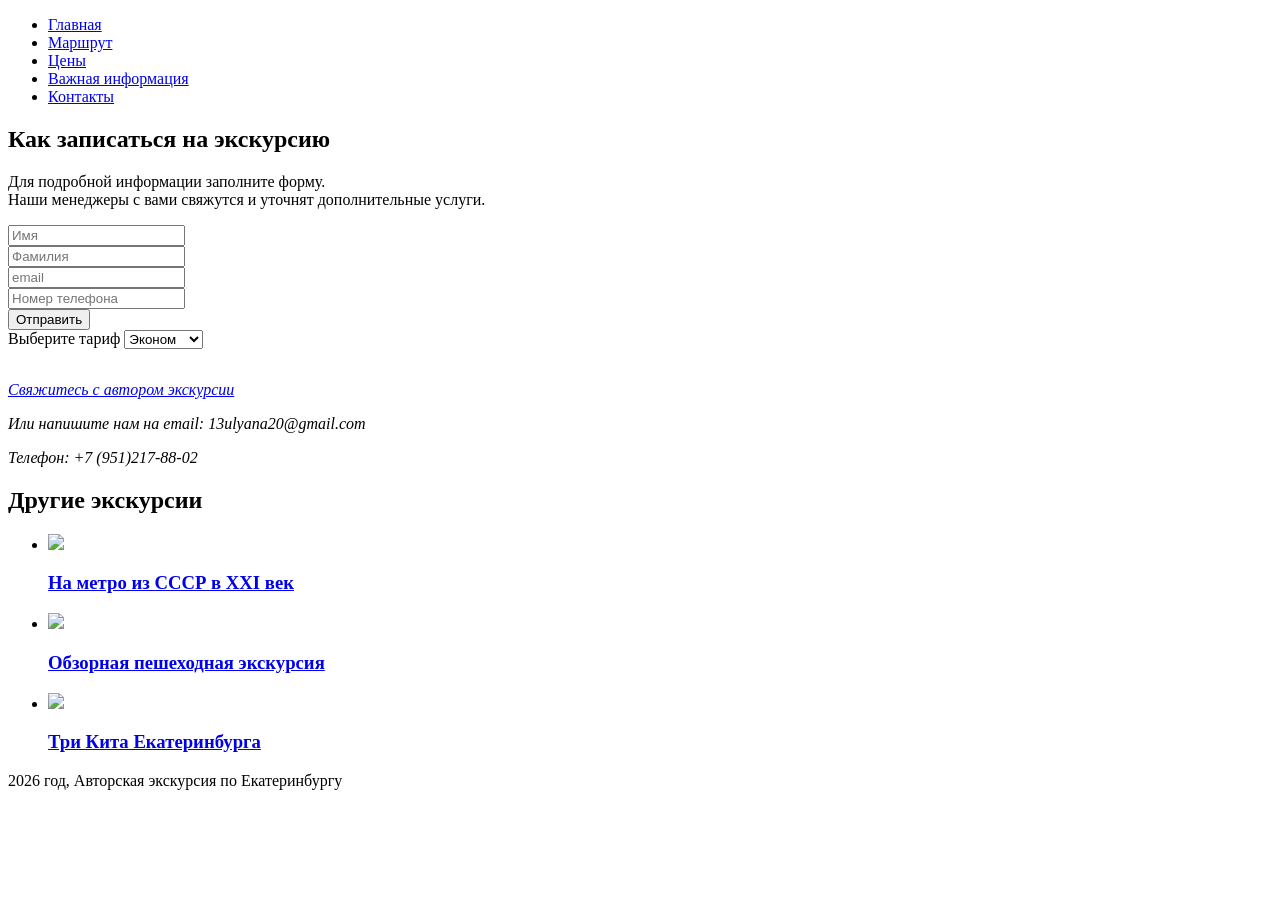
==== contacts.html @ 9aa8b4aa "Create contacts.html" ====
<!DOCTYPE html>
<html lang="ru" class="page">
<head>
  <meta charset="utf-8">
  <meta name="viewport" content="width=device-width, initial-scale=1.0">
  <title>Контакты и запись на экскурсию</title>
  <link rel="stylesheet" href="./excursion.css">
</head>

<body class="page-body">
  <header class="page-header">
    <div class="container">
      <nav class="navbar">
        <ul class="navbar-list">
          <li class="navbar-item">
            <a class="navbar-link" href="index.html">Главная</a>
          </li>
          <li class="navbar-item">
            <a class="navbar-link" href="route.html">Маршрут</a>
          </li>
          <li class="navbar-item">
            <a class="navbar-link" href="prices.html">Цены</a>
          </li>
          <li class="navbar-item">
            <a class="navbar-link" href="special-info.html">Важная информация</a>
          </li>
          <li class="navbar-item">
            <a class="navbar-link" href="contacts.html">Контакты</a>
          </li>
        </ul>
      </nav>
    </div>
  </header>

  <main>
    <div class="page-content">
      <div class="container">
        <div class="page-main-column">
          <section class="page-section contacts" id="contacts">
            <div class="contacts-content">
              <h2 class="contacts-title">Как записаться на экскурсию</h2>  
              <p>Для подробной информации заполните форму.<br>
                Наши менеджеры с вами свяжутся и уточнят дополнительные услуги.</p>

              <form class="contacts-form" method="post" action="/">
                <input type="text" placeholder="Имя"><br>
                <input type="text" placeholder="Фамилия"><br>
                <input type="email" placeholder="email"><br>
                <input type="tel" placeholder="Номер телефона"><br>
                <button type="submit">Отправить</button>
              
                <div class="contacts-form-bottom">
                  <label class="contacts-tariff-label" for="tariff">Выберите тариф</label>
                  <select class="contacts-select" name="tariff" id="tariff">
                    <option value="economy">Эконом</option>
                    <option value="comfort">Комфорт</option>
                    <option value="premium">Премиум</option>
                    <option value="luxure">Люкс</option>
                  </select>
                </div>
              </form>
            </div>
            <address class="contacts-address" style="margin-top: 2rem;">
              <a class="contacts-btn" href="https://vk.com/chirkova_20">Свяжитесь с автором экскурсии</a>
              <p style="margin-top: 1rem;">Или напишите нам на email: 13ulyana20@gmail.com </p>
              <p>Телефон: +7 (951)217-88-02</p>
            </address>
          </section>
        </div>
        <aside class="sidebar">
          <h2 class="sidebar-title">Другие экскурсии</h2>
          <ul class="sidebar-list">
            <li>
              <article class="sidebar-card">
                <a class="card-image-link" href="https://www.sputnik8.com/ru/ekaterinburg/activities/80645-na-metro-iz-sssr-v-21-vek?event_date=2026-05-08&option_id=80645&event_id=242078743&ticket_id_195899=1">
                  <img class="sidebar-img" src="images/card-6.jpg">
                </a>
                <h3 class="card-image-title"><a href="https://www.sputnik8.com/ru/ekaterinburg/activities/80645-na-metro-iz-sssr-v-21-vek?event_date=2026-05-08&option_id=80645&event_id=242078743&ticket_id_195899=1">На метро из СССР в XXI век</a></h3>
              </article>
            </li>
            <li>
              <article class="sidebar-card">
                <a class="card-image-link" href="https://www.sputnik8.com/ru/ekaterinburg/activities/79742-obzornaya-peshehodnaya-ekskursiya-po-ekaterinburgu?event_date=2026-05-07&event_id=241584080&option_id=79742&ticket_id_79006=1">
                  <img class="sidebar-img" src="images/card-1.jpg" >
                </a>
                <h3 class="card-image-title"><a href="https://www.sputnik8.com/ru/ekaterinburg/activities/79742-obzornaya-peshehodnaya-ekskursiya-po-ekaterinburgu?event_date=2026-05-07&event_id=241584080&option_id=79742&ticket_id_79006=1">Обзорная пешеходная экскурсия</a></h3>
              </article>
            </li>
            <li>
              <article class="sidebar-card">
                <a class="card-image-link" href="https://www.sputnik8.com/ru/ekaterinburg/activities/32201-stolitsa-urala-ili-3-kita-ekaterinburga?event_date=2026-05-08&option_id=32201&event_id=196593604&ticket_id_88260=1">
                  <img class="sidebar-img" src="images/card-4.jpg" >
                </a>
                <h3 class="card-image-title"><a href="https://www.sputnik8.com/ru/ekaterinburg/activities/32201-stolitsa-urala-ili-3-kita-ekaterinburga?event_date=2026-05-08&option_id=32201&event_id=196593604&ticket_id_88260=1">Три Кита Екатеринбурга</a></h3>
              </article>
            </li>
          </ul>
        </aside>

      </div>
    </div>
  </main>
        
  <footer class="page-footer">
    <div class="container">
      <p class="copyright">2026 год, Авторская экскурсия по Екатеринбургу</p>
    </div>
  </footer>
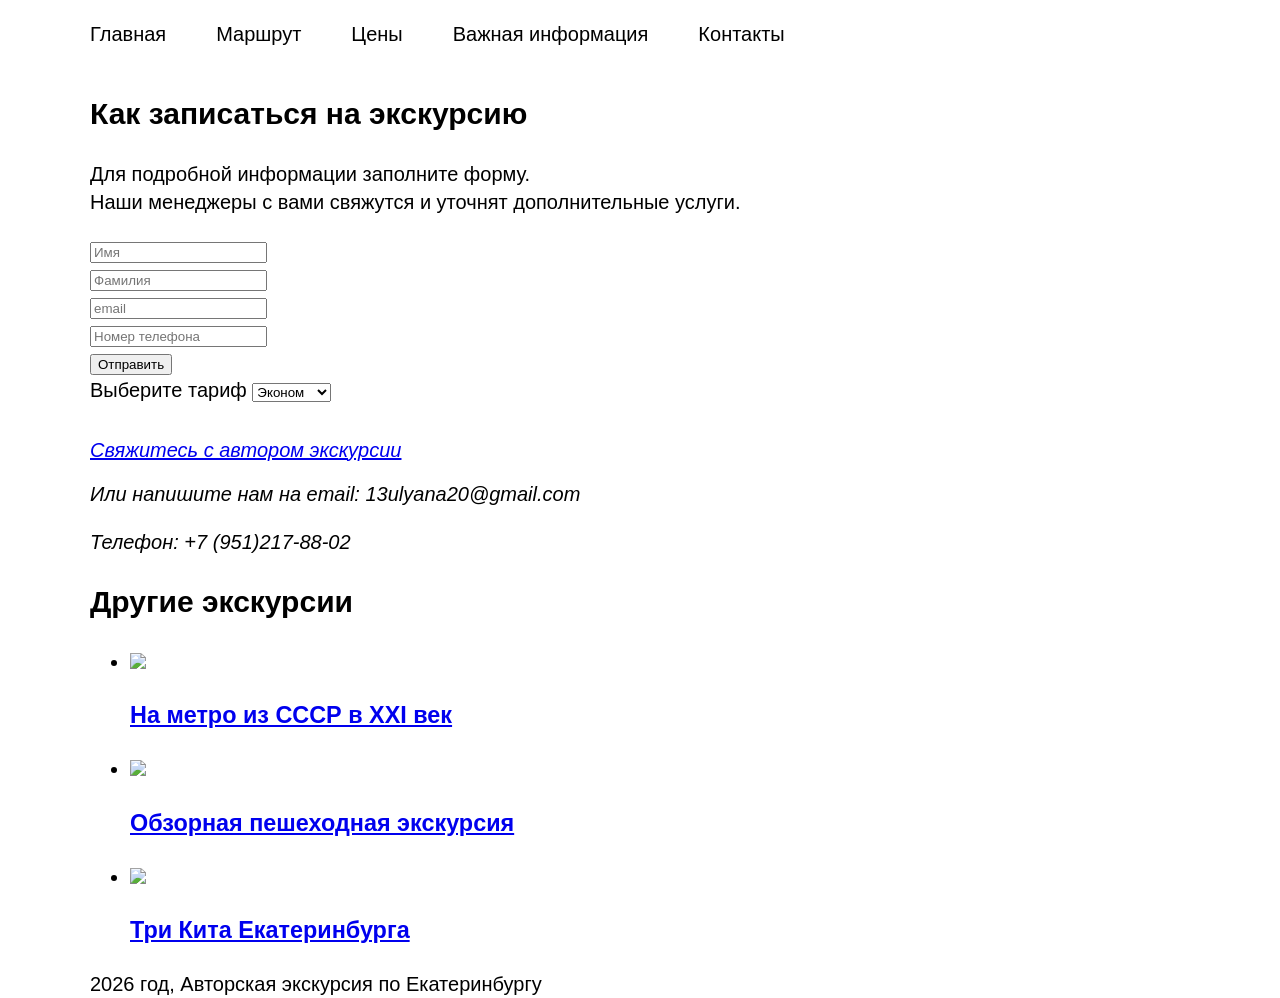
==== commit 3bbc0ee4: "Update contacts.html" ====
--- a/contacts.html
+++ b/contacts.html
@@ -5,6 +5,7 @@
   <meta name="viewport" content="width=device-width, initial-scale=1.0">
   <title>Контакты и запись на экскурсию</title>
   <link rel="stylesheet" href="./excursion.css">
+  <link rel="stylesheet" href="./common.css">
 </head>
 
 <body class="page-body">
--- a/common.css
+++ b/common.css
@@ -0,0 +1,64 @@
+
+@font-face {
+    font-family: "Open Sans";
+    font-style: normal;
+    font-weight: 400;
+    font-display: swap;
+    src: url("./шрифты/OpenSans-Regular.woff") format(woff);
+}
+
+@font-face {
+    font-family: "Open Sans";
+    font-style: normal;
+    font-weight: 700;
+    font-display: swap;
+    src: url("./шрифты/OpenSans-Bold.woff") format(woff);
+}
+
+html {
+    height: 100%;
+}
+
+.page-body {
+    min-height: 100%;
+    margin: 0;
+    font-family: "Open Sans", sans-serif;
+    font-size: 20px;
+    line-height: 1.4;
+    color: #000;
+}
+
+.container {
+    width: 1200px;
+    margin: 0 auto;
+    padding: 0 50px;
+    box-sizing: border-box;
+}
+
+
+.page-header {
+    padding: 20px 0;
+}
+
+
+.navbar-list {
+    display: flex;
+    align-items: center;
+    flex-wrap: wrap;
+    margin: 0;
+    padding: 0;
+    list-style: none;
+}
+
+.navbar-item:not(:last-child) {
+    margin-right: 50px;
+}
+
+.navbar-link {
+    color: #000000;
+    text-decoration: none;
+}
+
+.navbar-link:hover {
+    opacity: 0.5;
+}
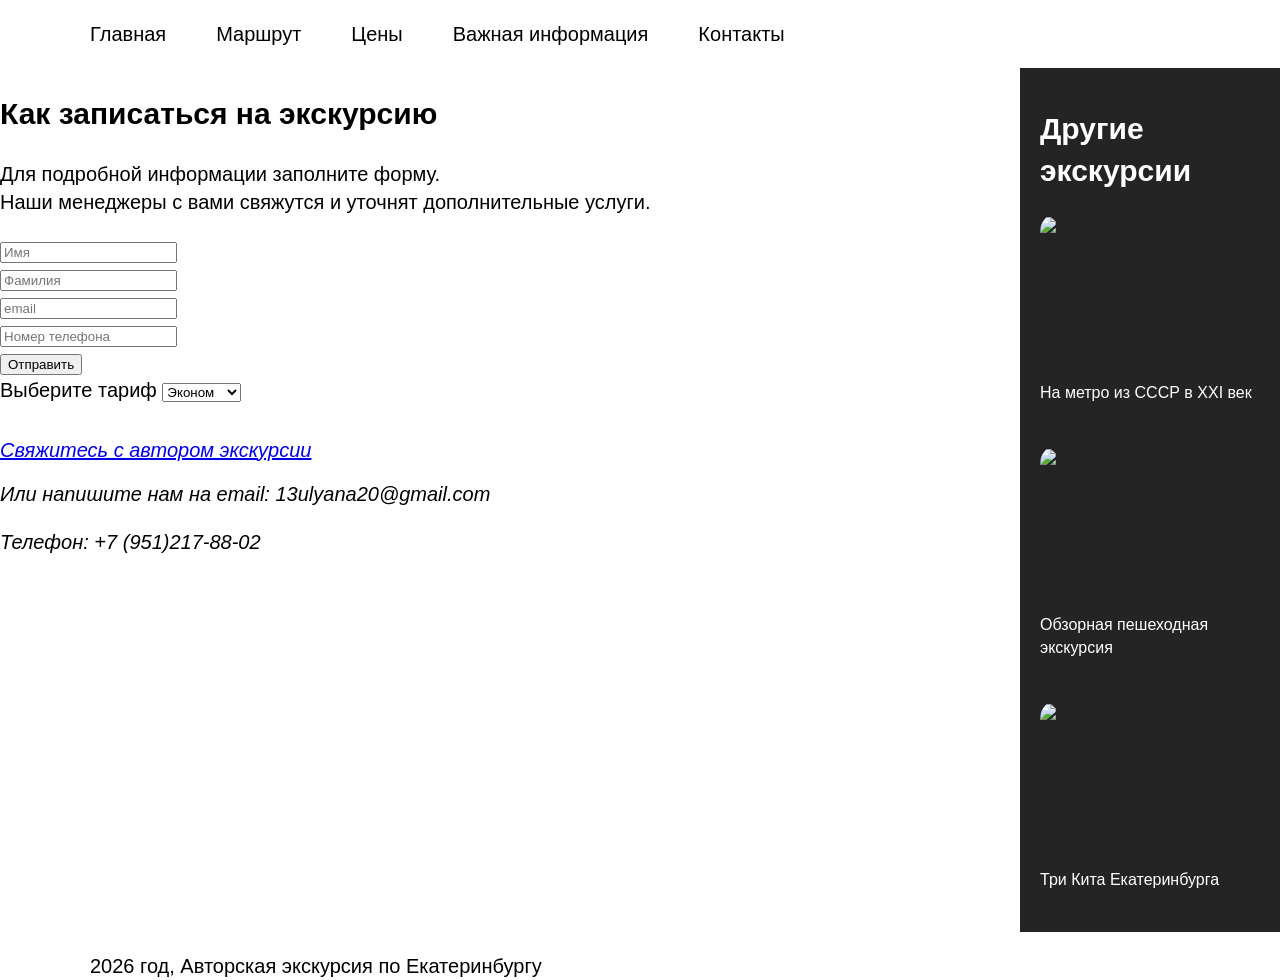
==== commit 663cd074: "Update contacts.html" ====
--- a/contacts.html
+++ b/contacts.html
@@ -4,14 +4,14 @@
   <meta charset="utf-8">
   <meta name="viewport" content="width=device-width, initial-scale=1.0">
   <title>Контакты и запись на экскурсию</title>
-  <link rel="stylesheet" href="./excursion.css">
+  <link rel="stylesheet" href="./contacts.css">
   <link rel="stylesheet" href="./common.css">
 </head>
 
 <body class="page-body">
   <header class="page-header">
     <div class="container">
-      <nav class="navbar">
+      <nav >
         <ul class="navbar-list">
           <li class="navbar-item">
             <a class="navbar-link" href="index.html">Главная</a>
@@ -35,9 +35,8 @@
 
   <main>
     <div class="page-content">
-      <div class="container">
         <div class="page-main-column">
-          <section class="page-section contacts" id="contacts">
+          <section class="page-section contacts">
             <div class="contacts-content">
               <h2 class="contacts-title">Как записаться на экскурсию</h2>  
               <p>Для подробной информации заполните форму.<br>
@@ -99,7 +98,6 @@
         </aside>
 
       </div>
-    </div>
   </main>
         
   <footer class="page-footer">
--- a/common.css
+++ b/common.css
@@ -62,3 +62,63 @@
 .navbar-link:hover {
     opacity: 0.5;
 }
+
+.page-content{
+    background-image: linear-gradient(90deg, #fff 50%, #242424 50%);
+    display: grid;
+    grid-template-columns: 1fr 260px;
+}
+
+.page-main-column {
+    background-color: #fff;
+}
+
+.sidebar {
+    padding: 40px 0 40px 20px ;
+    background-color: #242424;
+    color:#fff;
+}
+
+.sidebar-title {
+    margin: 0;
+    margin-bottom: 20px;
+    font-size: 30px;
+    font-weight: 700;
+}
+.sidebar-list {
+    margin: 0;
+    padding: 0;
+    list-style-type: none;
+}
+
+.sidebar li:not(:last-child) {
+    margin-bottom: 40px;
+}
+
+.card-image-link {
+    display: block;
+    width: 100%;
+    height: 160px;
+    border-radius: 20px;
+    overflow: hidden;
+}
+
+.card-image-link:hover {
+    opacity: 0.5;
+}
+
+.card-image-title {
+    margin: 0;
+    margin-top: 10px;
+    font-size: 16px;
+    font-weight: 400;
+}
+
+.card-image-title a {
+    color: inherit;
+    text-decoration: none;
+}
+
+.card-image-title a:hover {
+    opacity: 0.5;
+}
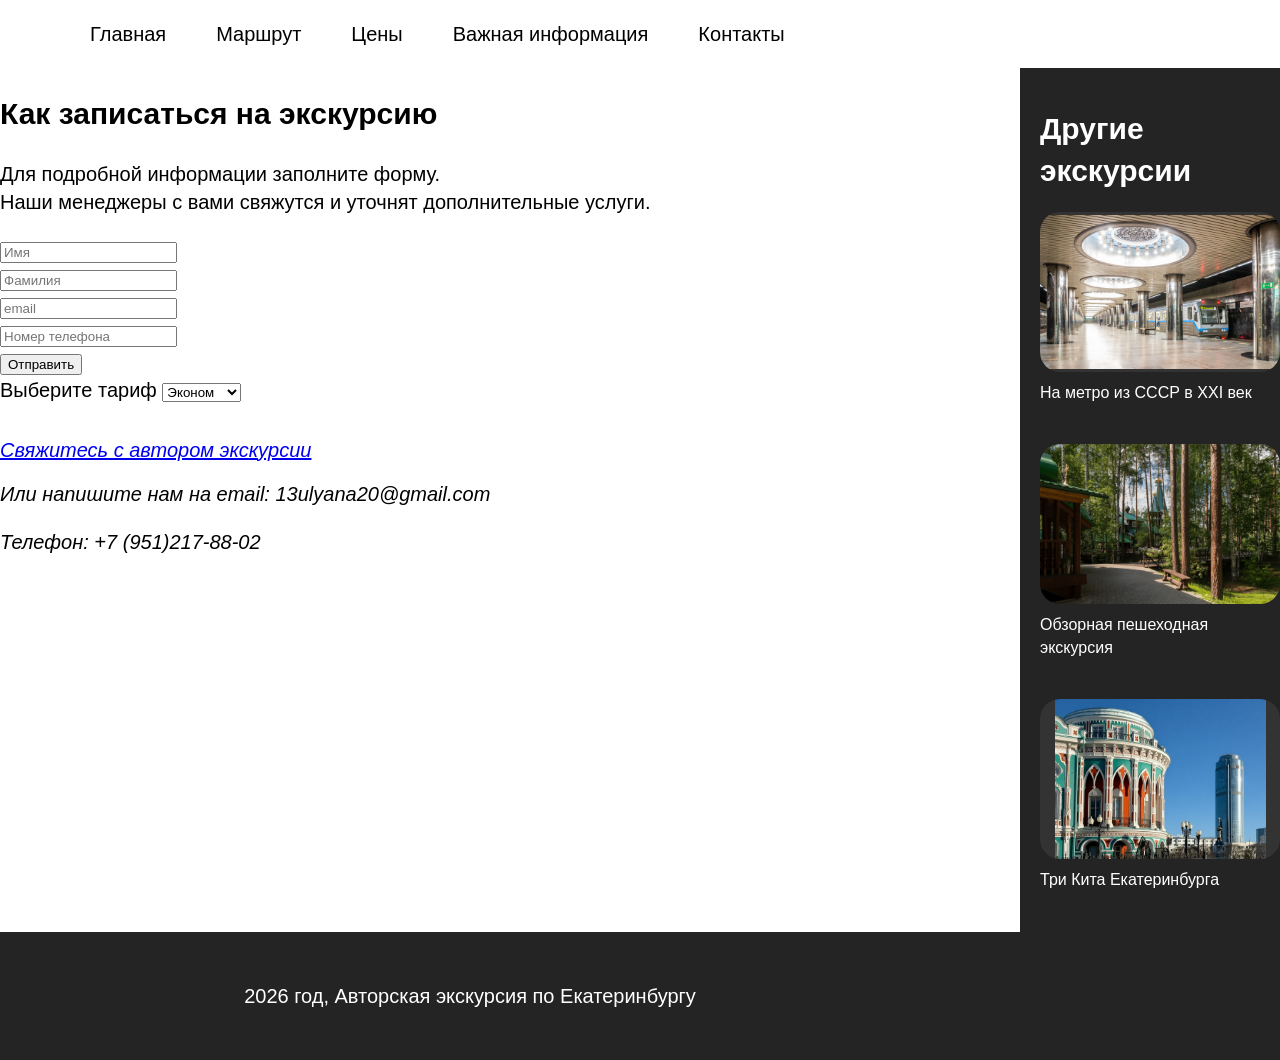
==== commit 1bde1214: "Update contacts.html" ====
--- a/contacts.html
+++ b/contacts.html
@@ -71,35 +71,49 @@
           <h2 class="sidebar-title">Другие экскурсии</h2>
           <ul class="sidebar-list">
             <li>
-              <article class="sidebar-card">
-                <a class="card-image-link" href="https://www.sputnik8.com/ru/ekaterinburg/activities/80645-na-metro-iz-sssr-v-21-vek?event_date=2026-05-08&option_id=80645&event_id=242078743&ticket_id_195899=1">
-                  <img class="sidebar-img" src="images/card-6.jpg">
-                </a>
-                <h3 class="card-image-title"><a href="https://www.sputnik8.com/ru/ekaterinburg/activities/80645-na-metro-iz-sssr-v-21-vek?event_date=2026-05-08&option_id=80645&event_id=242078743&ticket_id_195899=1">На метро из СССР в XXI век</a></h3>
-              </article>
-            </li>
-            <li>
-              <article class="sidebar-card">
-                <a class="card-image-link" href="https://www.sputnik8.com/ru/ekaterinburg/activities/79742-obzornaya-peshehodnaya-ekskursiya-po-ekaterinburgu?event_date=2026-05-07&event_id=241584080&option_id=79742&ticket_id_79006=1">
-                  <img class="sidebar-img" src="images/card-1.jpg" >
-                </a>
-                <h3 class="card-image-title"><a href="https://www.sputnik8.com/ru/ekaterinburg/activities/79742-obzornaya-peshehodnaya-ekskursiya-po-ekaterinburgu?event_date=2026-05-07&event_id=241584080&option_id=79742&ticket_id_79006=1">Обзорная пешеходная экскурсия</a></h3>
-              </article>
-            </li>
-            <li>
-              <article class="sidebar-card">
-                <a class="card-image-link" href="https://www.sputnik8.com/ru/ekaterinburg/activities/32201-stolitsa-urala-ili-3-kita-ekaterinburga?event_date=2026-05-08&option_id=32201&event_id=196593604&ticket_id_88260=1">
-                  <img class="sidebar-img" src="images/card-4.jpg" >
-                </a>
-                <h3 class="card-image-title"><a href="https://www.sputnik8.com/ru/ekaterinburg/activities/32201-stolitsa-urala-ili-3-kita-ekaterinburga?event_date=2026-05-08&option_id=32201&event_id=196593604&ticket_id_88260=1">Три Кита Екатеринбурга</a></h3>
-              </article>
-            </li>
+  <article>
+    <a class="card-image-link" 
+       href="https://www.sputnik8.com/ru/ekaterinburg/activities/80645-na-metro-iz-sssr-v-21-vek?event_date=2026-05-08&option_id=80645&event_id=242078743&ticket_id_195899=1"
+       style="background-image: url('images/card-6.jpg');">
+    </a>
+    <h3 class="card-image-title">
+      <a href="https://www.sputnik8.com/ru/ekaterinburg/activities/80645-na-metro-iz-sssr-v-21-vek?event_date=2026-05-08&option_id=80645&event_id=242078743&ticket_id_195899=1">
+        На метро из СССР в XXI век
+      </a>
+    </h3>
+  </article>
+</li>
+ <li>
+  <article>
+    <a class="card-image-link" 
+       href="https://www.sputnik8.com/ru/ekaterinburg/activities/79742-obzornaya-peshehodnaya-ekskursiya-po-ekaterinburgu?event_date=2026-05-07&event_id=241584080&option_id=79742&ticket_id_79006=1"
+       style="background-image: url('images/card-1.jpg');">
+    </a>
+    <h3 class="card-image-title">
+      <a href="https://www.sputnik8.com/ru/ekaterinburg/activities/79742-obzornaya-peshehodnaya-ekskursiya-po-ekaterinburgu?event_date=2026-05-07&event_id=241584080&option_id=79742&ticket_id_79006=1">
+        Обзорная пешеходная экскурсия
+      </a>
+    </h3>
+  </article>
+   </li>
+<li>
+  <article>
+    <a class="card-image-link" 
+       href="https://www.sputnik8.com/ru/ekaterinburg/activities/32201-stolitsa-urala-ili-3-kita-ekaterinburga?event_date=2026-05-08&option_id=32201&event_id=196593604&ticket_id_88260=1"
+       style="background-image: url('images/card-4.jpg');">
+    </a>
+    <h3 class="card-image-title">
+      <a href="https://www.sputnik8.com/ru/ekaterinburg/activities/32201-stolitsa-urala-ili-3-kita-ekaterinburga?event_date=2026-05-08&option_id=32201&event_id=196593604&ticket_id_88260=1">
+        Три Кита Екатеринбурга
+      </a>
+    </h3>
+  </article>
+</li>
           </ul>
         </aside>
 
       </div>
   </main>
-        
   <footer class="page-footer">
     <div class="container">
       <p class="copyright">2026 год, Авторская экскурсия по Екатеринбургу</p>
--- a/common.css
+++ b/common.css
@@ -41,6 +41,7 @@
 }
 
 
+
 .navbar-list {
     display: flex;
     align-items: center;
@@ -63,6 +64,8 @@
     opacity: 0.5;
 }
 
+
+
 .page-content{
     background-image: linear-gradient(90deg, #fff 50%, #242424 50%);
     display: grid;
@@ -72,6 +75,8 @@
 .page-main-column {
     background-color: #fff;
 }
+
+
 
 .sidebar {
     padding: 40px 0 40px 20px ;
@@ -100,7 +105,10 @@
     width: 100%;
     height: 160px;
     border-radius: 20px;
-    overflow: hidden;
+    background-size: contain;      
+    background-position: center;
+    background-repeat: no-repeat;
+    background-color: #333;   
 }
 
 .card-image-link:hover {
@@ -122,3 +130,18 @@
 .card-image-title a:hover {
     opacity: 0.5;
 }
+
+
+.page-footer {
+    padding: 30px 0;
+    background-color: #242424;
+    color: #fff;
+}
+
+.page-footer .container {
+    padding-right: 390px ;
+}
+
+.copyright {
+    text-align: center;
+}
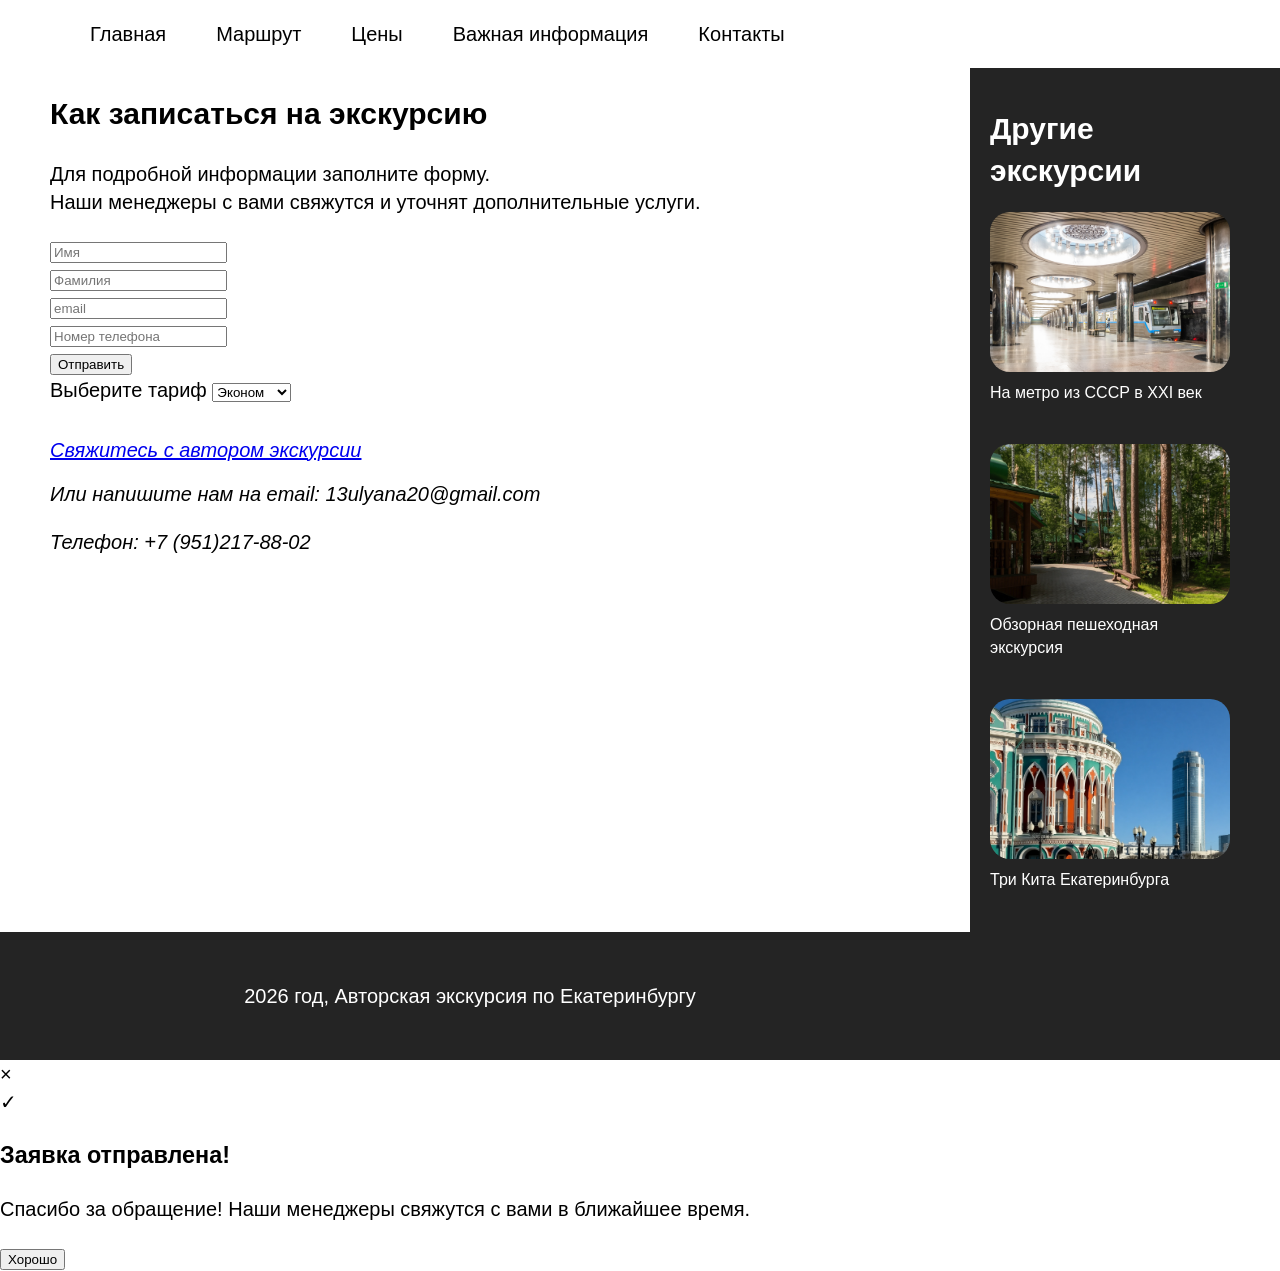
==== commit deb91603: "Update contacts.html" ====
--- a/contacts.html
+++ b/contacts.html
@@ -119,3 +119,77 @@
       <p class="copyright">2026 год, Авторская экскурсия по Екатеринбургу</p>
     </div>
   </footer>
+
+  <div id="popup" class="popup">
+    <div class="popup-content">
+      <span class="popup-close">&times;</span>
+      <div class="popup-icon">✓</div>
+      <h3 class="popup-title">Заявка отправлена!</h3>
+      <p class="popup-text">Спасибо за обращение! Наши менеджеры свяжутся с вами в ближайшее время.</p>
+      <button class="popup-button" id="popupOkBtn">Хорошо</button>
+    </div>
+  </div>
+
+  <script>
+    const popup = document.getElementById('popup');
+    const closeBtn = document.querySelector('.popup-close');
+    const okBtn = document.getElementById('popupOkBtn');
+    const form = document.querySelector('.contacts-form');
+    
+    function openPopup() {
+      popup.style.display = 'block';
+      document.body.style.overflow = 'hidden';
+    }
+    
+    function closePopup() {
+      popup.style.display = 'none';
+      document.body.style.overflow = '';
+    }
+    
+    if (form) {
+      form.addEventListener('submit', function(event) {
+        event.preventDefault();
+        
+        const nameInput = form.querySelector('input[placeholder="Имя"]');
+        const emailInput = form.querySelector('input[placeholder="email"]');
+        
+        if (!nameInput.value.trim()) {
+          alert('Пожалуйста, введите имя');
+          nameInput.focus();
+          return;
+        }
+        
+        if (!emailInput.value.trim()) {
+          alert('Пожалуйста, введите email');
+          emailInput.focus();
+          return;
+        }
+        
+        openPopup();
+      });
+    }
+    
+    if (closeBtn) {
+      closeBtn.addEventListener('click', closePopup);
+    }
+    
+    if (okBtn) {
+      okBtn.addEventListener('click', closePopup);
+    }
+    
+    if (popup) {
+      popup.addEventListener('click', function(event) {
+        if (event.target === popup) {
+          closePopup();
+        }
+      });
+    }
+    
+    document.addEventListener('keydown', function(event) {
+      if (event.key === 'Escape' && popup.style.display === 'block') {
+        closePopup();
+      }
+    });
+  </script>
+</body>
+</html>
--- a/common.css
+++ b/common.css
@@ -31,8 +31,8 @@
 .container {
     width: 1200px;
     margin: 0 auto;
+    box-sizing: border-box;
     padding: 0 50px;
-    box-sizing: border-box;
 }
 
 
@@ -70,6 +70,10 @@
     background-image: linear-gradient(90deg, #fff 50%, #242424 50%);
     display: grid;
     grid-template-columns: 1fr 260px;
+    max-width: 1200px;
+    margin: 0 auto;
+    margin-right: 0;
+    padding: 0 50px;
 }
 
 .page-main-column {
@@ -79,7 +83,7 @@
 
 
 .sidebar {
-    padding: 40px 0 40px 20px ;
+    padding: 40px 0px 40px 20px ;
     background-color: #242424;
     color:#fff;
 }
@@ -105,7 +109,7 @@
     width: 100%;
     height: 160px;
     border-radius: 20px;
-    background-size: contain;      
+    background-size: cover;      
     background-position: center;
     background-repeat: no-repeat;
     background-color: #333;   
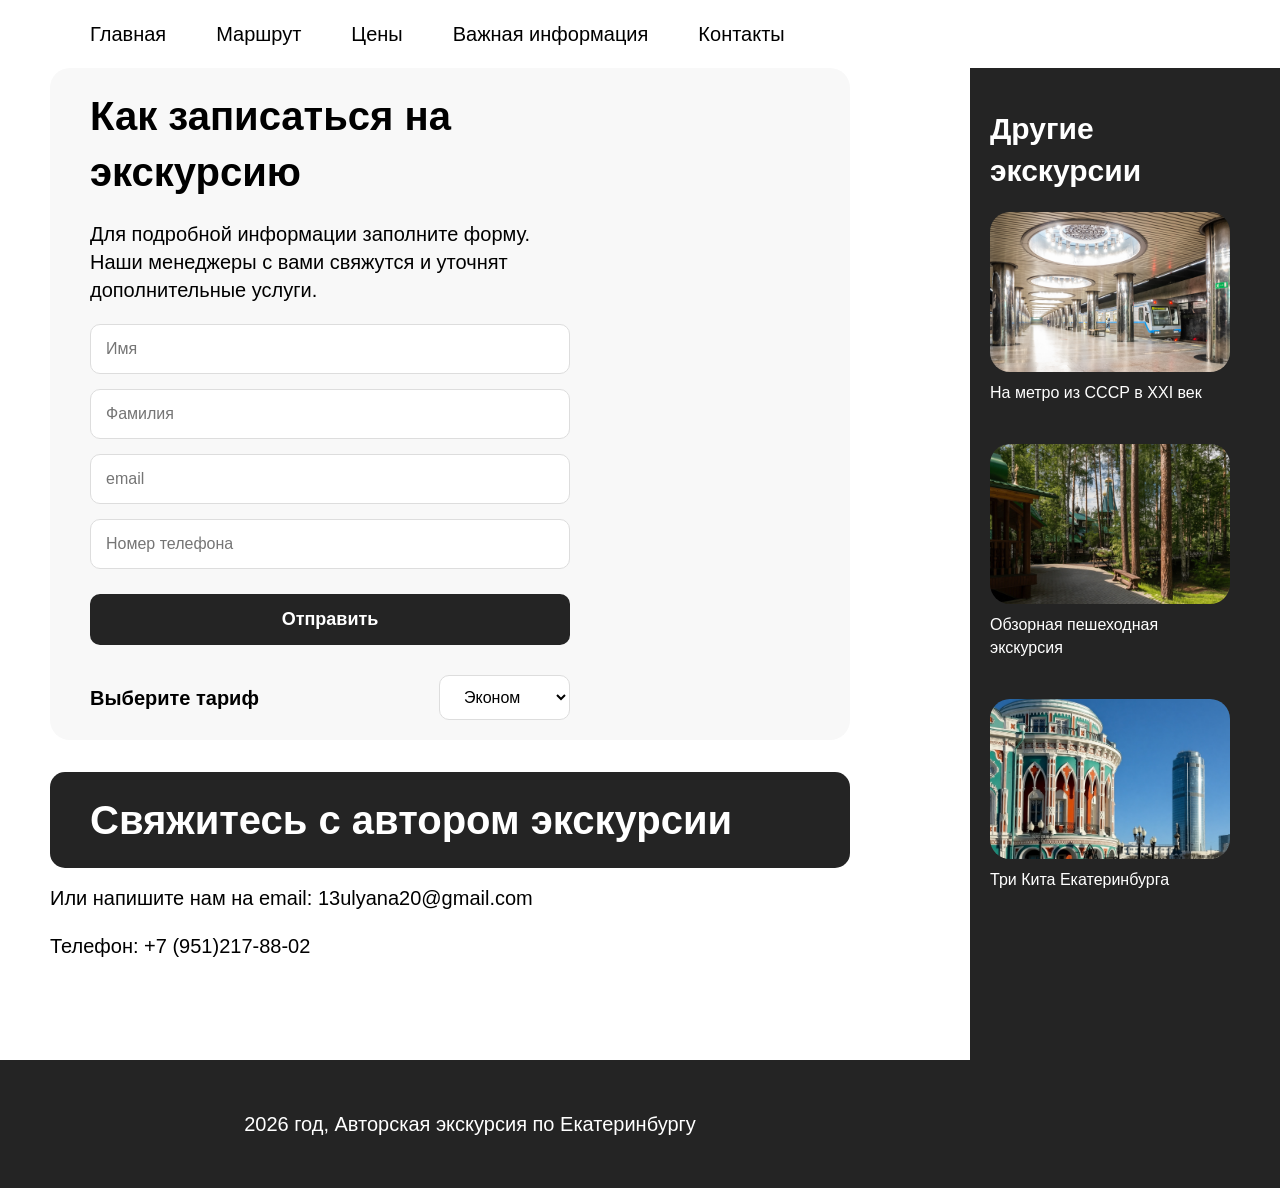
==== commit 922d0e23: "Update contacts.html" ====
--- a/contacts.html
+++ b/contacts.html
@@ -36,7 +36,7 @@
   <main>
     <div class="page-content">
         <div class="page-main-column">
-          <section class="page-section contacts">
+          <section class="page-section contacts" style="max-width: 800px;">
             <div class="contacts-content">
               <h2 class="contacts-title">Как записаться на экскурсию</h2>  
               <p>Для подробной информации заполните форму.<br>
--- a/contacts.css
+++ b/contacts.css
@@ -0,0 +1,190 @@
+.page-section.contacts {
+    padding-top: 0;
+    padding-bottom: 80px;
+    max-width: 800px;
+}
+
+.contacts-title {
+    margin: 0;
+    margin-bottom: 20px;
+    font-size: 40px;
+    font-weight: 700;
+}
+
+.contacts-content {
+    padding: 20px 280px 20px 40px;
+    border-radius: 20px;
+    background-color: #f8f8f8;
+}
+
+.contacts-form-bottom {
+    display: flex;
+    justify-content: space-between;
+    align-items: center;
+    margin-top: 30px;
+}
+
+.contacts-tariff-label {
+    font-weight: 700;
+}
+
+.contacts-address {
+    margin-top: 40px;
+    font: inherit;
+}
+
+.contacts-btn {
+    position: relative;
+    display: flex;
+    justify-content: space-between;
+    padding: 20px 40px;
+    padding-right: 80px;
+    border-radius: 15px;
+    background-color: #242424;
+    color: #fff;
+    font-size: 40px;
+    font-weight: 700;
+    text-decoration: none;
+}
+
+.contacts-btn::after {
+    content: "";
+    position: absolute;
+    top: 30px;
+    right: 40px;
+    width: 40px;
+    height: 40px;
+    background-image: url(./images/telegram.svg);
+    background-repeat: no-repeat;
+    background-size: contain;
+    background-position: center;
+}
+
+.contacts-btn:hover {
+    color: rgba(255, 255, 255, 0.5);
+}
+
+.contacts-btn:hover::after {
+    opacity: 0.5;
+}
+
+.contacts-form input {
+    width: 100%;
+    padding: 15px;
+    margin-bottom: 15px;
+    border: 1px solid #ddd;
+    border-radius: 10px;
+    font-size: 16px;
+    font-family: inherit;
+    box-sizing: border-box;
+}
+
+.contacts-form button {
+    background-color: #242424;
+    color: #fff;
+    padding: 15px 30px;
+    border: none;
+    border-radius: 10px;
+    font-size: 18px;
+    font-weight: 700;
+    cursor: pointer;
+    width: 100%;
+    margin-top: 10px;
+}
+
+.contacts-form button:hover {
+    opacity: 0.7;
+}
+
+.contacts-select {
+    padding: 12px 20px;
+    border-radius: 10px;
+    border: 1px solid #ddd;
+    font-size: 16px;
+    font-family: inherit;
+    background-color: #fff;
+    cursor: pointer;
+}
+
+
+.popup {
+    display: none;
+    position: fixed;
+    z-index: 1000;
+    left: 0;
+    top: 0;
+    width: 100%;
+    height: 100%;
+    background-color: rgba(0, 0, 0, 0.6);
+    animation: fadeIn 0.3s ease;
+}
+
+.popup-content {
+    position: relative;
+    background-color: #fff;
+    margin: 15% auto;
+    padding: 30px;
+    width: 90%;
+    max-width: 450px;
+    border-radius: 20px;
+    text-align: center;
+    box-shadow: 0 10px 30px rgba(0, 0, 0, 0.2);
+    animation: slideIn 0.3s ease;
+}
+
+.popup-close {
+    position: absolute;
+    right: 20px;
+    top: 15px;
+    font-size: 28px;
+    font-weight: bold;
+    color: #999;
+    cursor: pointer;
+    transition: color 0.2s;
+}
+
+.popup-close:hover {
+    color: #000;
+}
+
+.popup-icon {
+    width: 60px;
+    height: 60px;
+    background-color: #4CAF50;
+    color: white;
+    font-size: 40px;
+    line-height: 60px;
+    border-radius: 50%;
+    margin: 0 auto 20px;
+    text-align: center;
+}
+
+.popup-title {
+    font-size: 24px;
+    font-weight: 700;
+    margin: 0 0 15px;
+    color: #333;
+}
+
+.popup-text {
+    font-size: 16px;
+    color: #666;
+    margin: 0 0 25px;
+    line-height: 1.5;
+}
+
+.popup-button {
+    background-color: #242424;
+    color: white;
+    border: none;
+    padding: 12px 30px;
+    font-size: 16px;
+    font-weight: 700;
+    border-radius: 30px;
+    cursor: pointer;
+    transition: opacity 0.2s;
+}
+
+.popup-button:hover {
+    opacity: 0.7;
+}
